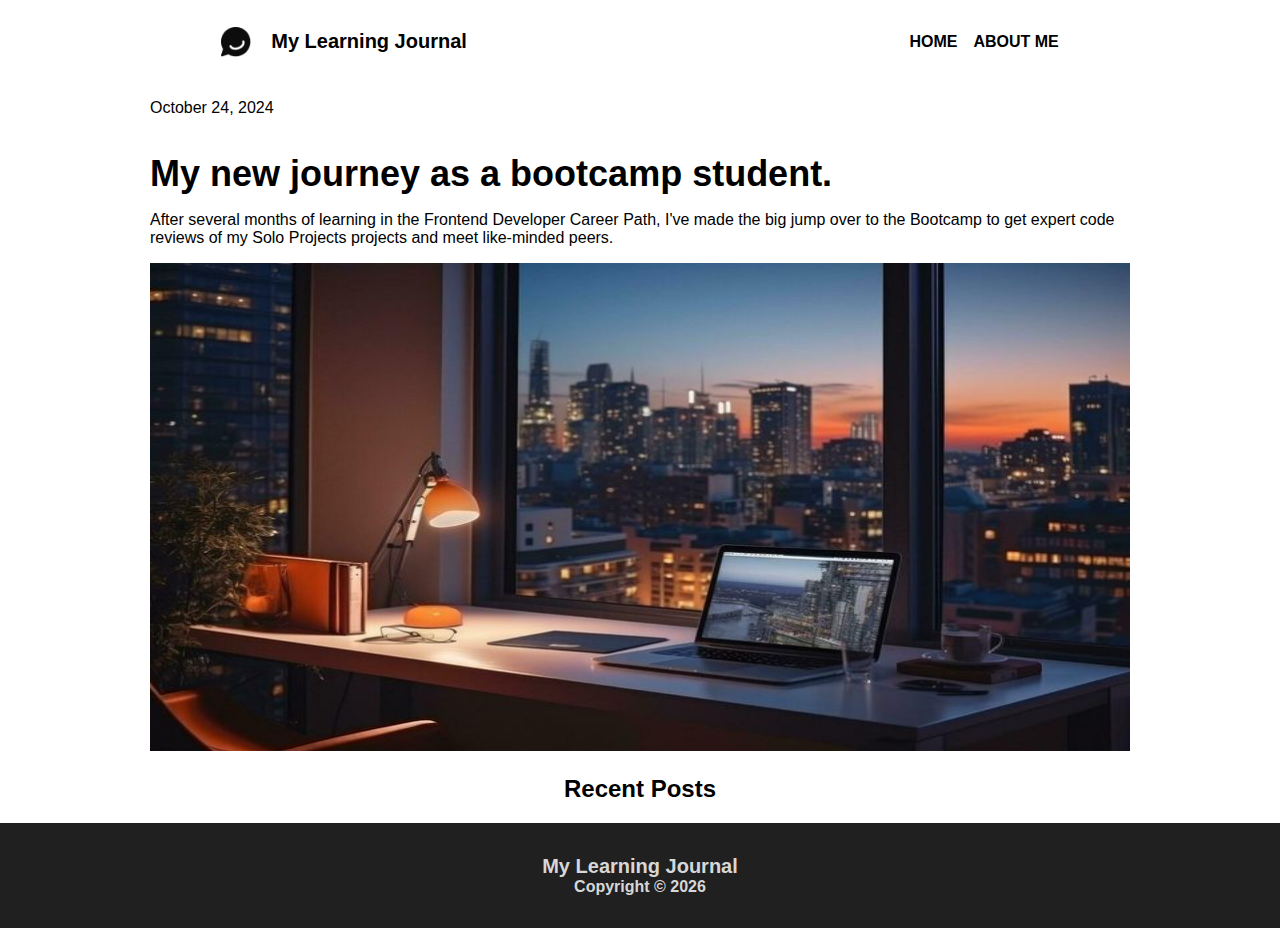
==== blog.html @ 927939cc "Linked blog posts to the blog.html page" ====
<!DOCTYPE html>
<html lang="en">
<head>
    <meta charset="UTF-8">
    <meta name="viewport" content="width=device-width, initial-scale=1.0">
    <link rel="stylesheet" href="index.css">
    <title>Full Blog Post</title>
</head>
<body >
    <header>
        <div class="title">
            <img class="message-icon" src="/images/message.png" alt="Message icon">
            <p class="spacing">My Learning Journal</p>
        </div>        
        <div class="home-about">
            <p>HOME</p>
            <P class="spacing">ABOUT ME</P>
        </div>
    </header>
    <main class="blog-main">
        <section class="blog-hero-section">
            <p class="blog-hero-date">October 24, 2024</p>
            <h1 class="blog-hero-title">My new journey as a bootcamp student.</h1>
            <p class="blog-hero-introduction">After several months of learning in the Frontend Developer Career Path, I've made the big jump over to the 
                Bootcamp to get expert code reviews of my Solo Projects projects and meet like-minded peers.
            </p>
            <img class="blog-main-image" src="/images/hero2.jpeg" alt="Image with a window view in the night time">
        </section>
        <section>
            <h2 class="recent-post-title">Recent Posts</h2>
        </section>
    </main>
    
    <footer>
        <p class="footer-title">My Learning Journal</p>
        <p class="copyright">Copyright &copy; <span id="year"></span></p>
    </footer>
    <script src="index.js" type="module"></script>
</body>
</html>
---- index.css ----
/* Universal box-sizing */
*, *::before, *::after {
    box-sizing: border-box;
}



body {
    margin: 0;
    padding: 0;
    font-family: "Roboto", sans-serif;
}

h1, p {
    margin: 0;
}

/* header section */

header,
.title, 
.home-about
 {
    display: flex;
    flex-direction: row;
    justify-content: space-around;
    align-items: center;
}

header {
    max-width: 100%;
    height: 83px;
    margin: 0 auto;
}

.title {
    font-size: 1.25rem;
    font-weight: 900;
    margin: 0;
}

.home-about {
    font-size: 1rem;
    font-weight:600;
}

.spacing {
    margin-left: 1em;
}

.message-icon{
    width: 30px;
    height: 30px; 
}
/* Main section */

main {
    margin: 0;
    padding: 0;
}

/* Hero section */
.hero-section {
    background-image: url(/images/hero2.jpeg);
    background-size: cover;
    background-repeat: no-repeat;
    height: 450px;
    margin: 0 auto;
}

.hero-title {
    color: #FFFFFF;
    font-size: 2.5rem;
    max-width: 800px;
    padding-left: 2em;
    margin: 0.5em 0;
}

.hero-section p {
    color: #FFFFFF;
    font-size: 1rem;
    max-width: 750px;
    padding-left: 5em;
}

.hero-date {
    padding-top: 15em;
}

/* blog section */

/* CSS for blog section grid */
.blog-section {
    width: 309px;
    display: grid;
    grid-template-columns: repeat(3, 1fr); 
    gap: 1.5em;
    padding: 1em;
    margin: auto;
    width: 100%;
    box-sizing: border-box ;
}

.blog {
    background-color: #f9f9f9;
    border: 1px solid #ddd;
    border-radius: 8px;
    padding: 1em;
    box-shadow: 0 4px 8px rgba(0, 0, 0, 0.1);
    margin: 1em 1em;
    cursor: pointer;
}

.blog img {
    width: 309px;
    height: 232px;
    border-radius: 5px;
}

.blog p, .blog h2 {
    margin: 0.5em 0;
    width: 309px;
}

.blog p {
    font-size: 0.875rem;
}

.blog h2 {
    font-size: 1.5rem;
    color: #141414;
}

.view-more {
    text-align: center;
    margin: 0.5em auto 2em;
    font-weight: bold;
    font-size: 0.875rem;
    color: #000000 !important;
    text-decoration: none;
}

.view-more:hover {
    color: grey;
}

.view-more:visited {
    color: #000000; 
}

/* Modal div */

.modal {
    display: none;
}


/* Footer section */

footer {
    display: flex;
    flex-direction: column;
    justify-content: center;
    text-align: center;
    height: 105px;
    background-color: #202020;
    color: #D7D7D7;
}

.footer-title {
    font-size: 1.25rem;
    font-weight: 900;
}

.copyright {
    font-size: 1rem;
    font-weight:600;
}

/* Blog.html */

.blog-main,
.blog-hero-section {
    max-width: 980px;
    margin: 1em auto;
}

.blog-main-image {
    width: 980px;
    height: 488px;
}

.blog-hero-date,
.blog-hero-introduction {
    font-size: 1rem;
}

.blog-hero-title {
    font-size: 2.25rem;
}

.blog-hero-date,
.blog-hero-title,
.blog-hero-introduction,
.blog-main-image {
    margin-top: 1em;
}

.recent-post-title {
    text-align: center;
}
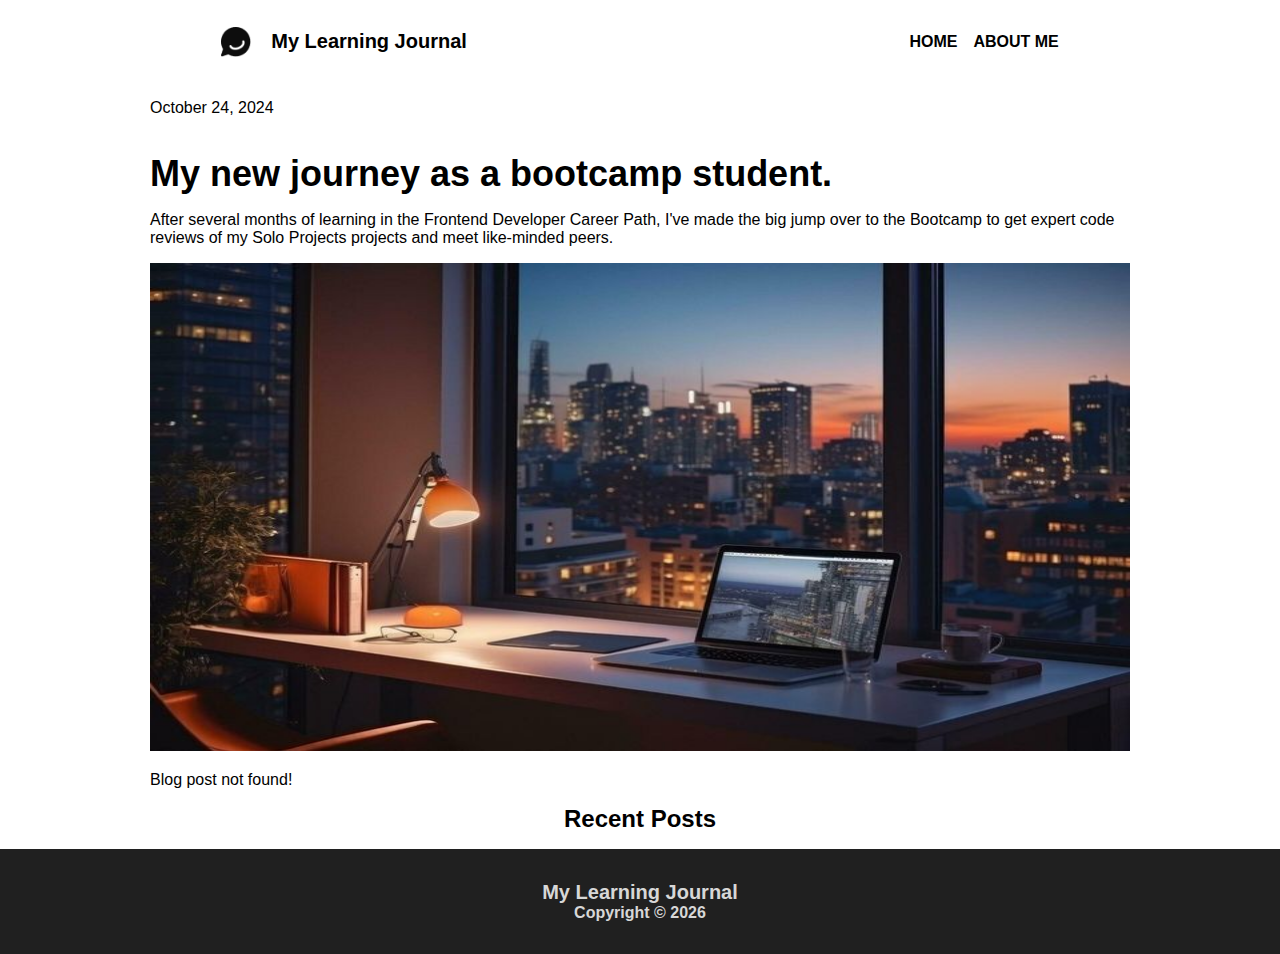
==== commit 3deb3976: "Updating the blog section of each blog in the blog.html file and index.js file" ====
--- a/blog.html
+++ b/blog.html
@@ -27,7 +27,11 @@
             <img class="blog-main-image" src="/images/hero2.jpeg" alt="Image with a window view in the night time">
         </section>
         <section>
+            <section id="full-blog-post-container" class="blog-hero-section"></section>
+        </section>
+        <section>
             <h2 class="recent-post-title">Recent Posts</h2>
+            <div class="recent-posts-container"></div>
         </section>
     </main>
     
--- a/index.css
+++ b/index.css
@@ -3,16 +3,20 @@
     box-sizing: border-box;
 }
 
-
-
 body {
     margin: 0;
     padding: 0;
     font-family: "Roboto", sans-serif;
 }
 
-h1, p {
-    margin: 0;
+h1, p, h2 {
+    margin: 0;
+}
+
+a,
+a:visited {
+    text-decoration: none;
+    color: inherit;
 }
 
 /* header section */
@@ -96,7 +100,7 @@
     grid-template-columns: repeat(3, 1fr); 
     gap: 1.5em;
     padding: 1em;
-    margin: auto;
+    margin: 0 auto;
     width: 100%;
     box-sizing: border-box ;
 }
@@ -107,8 +111,9 @@
     border-radius: 8px;
     padding: 1em;
     box-shadow: 0 4px 8px rgba(0, 0, 0, 0.1);
-    margin: 1em 1em;
+    margin: 1em auto;
     cursor: pointer;
+    width: 350px;
 }
 
 .blog img {
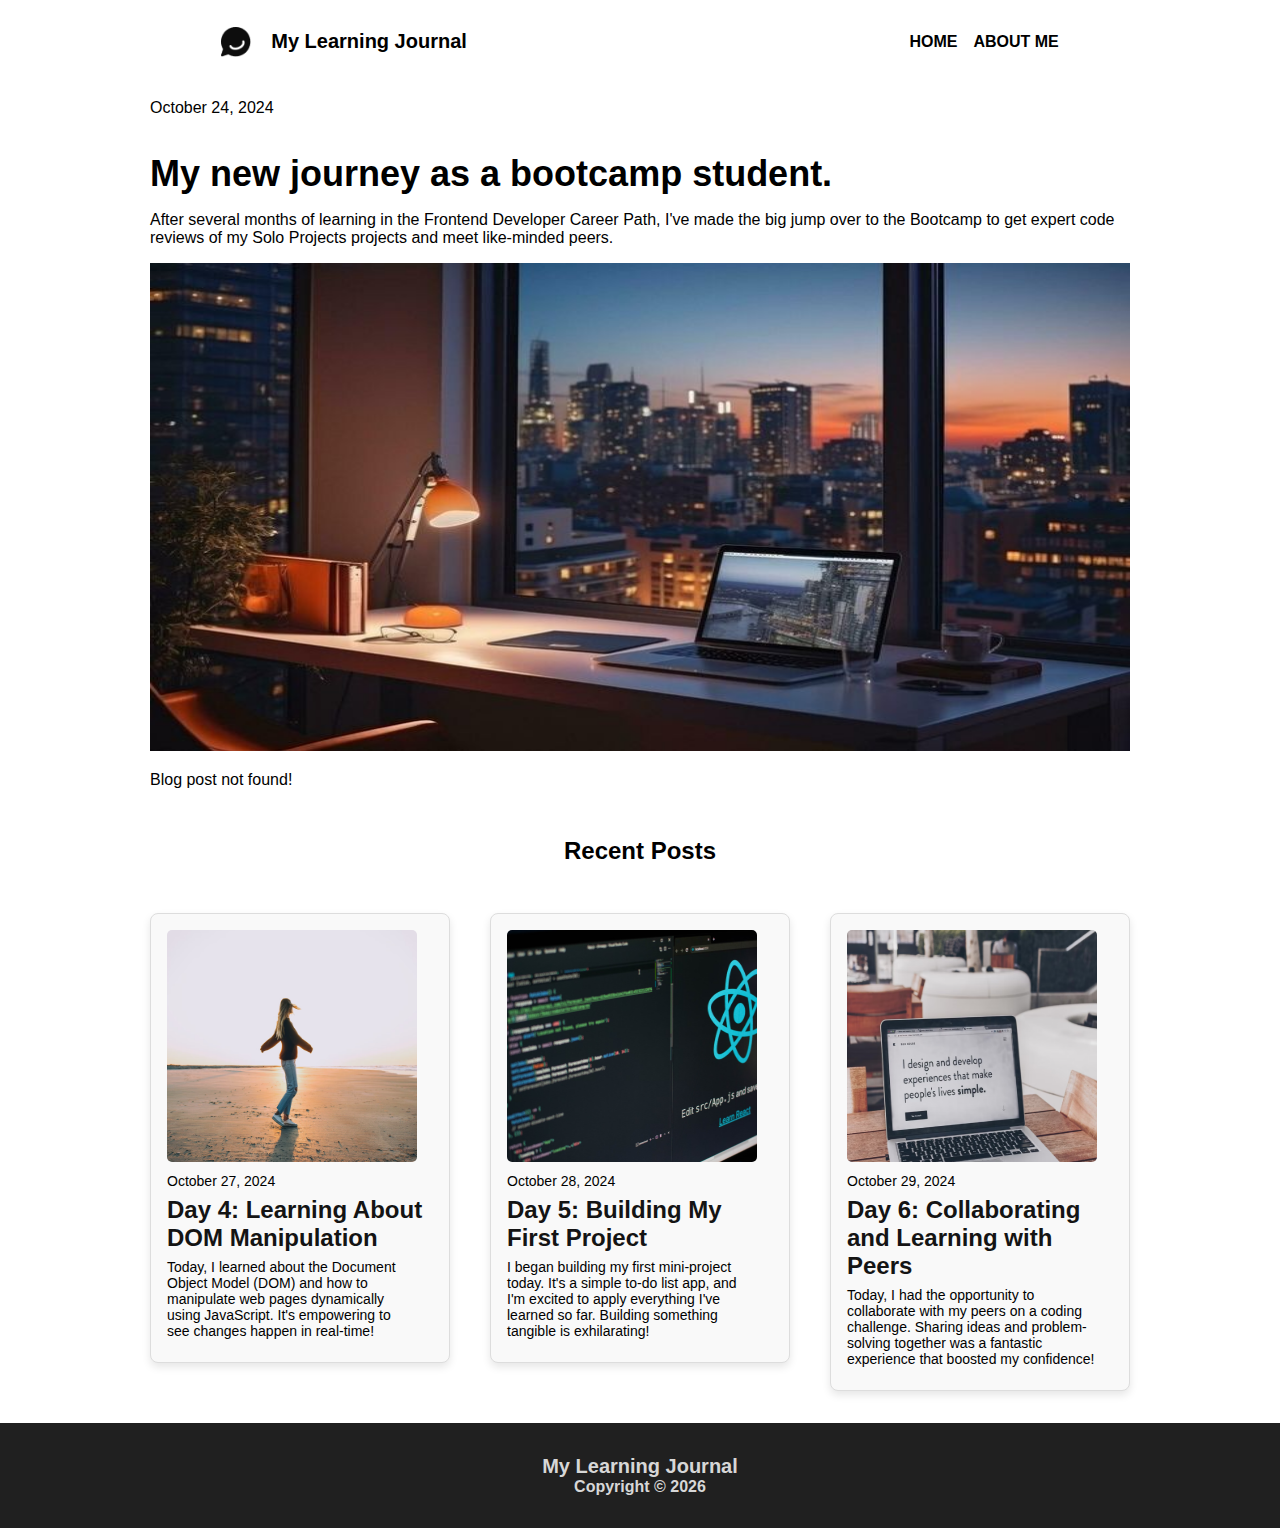
==== commit b203f3b8: "Update the index.js and the blog.html add the recent posts section" ====
--- a/blog.html
+++ b/blog.html
@@ -31,7 +31,7 @@
         </section>
         <section>
             <h2 class="recent-post-title">Recent Posts</h2>
-            <div class="recent-posts-container"></div>
+            <div id="recent-posts-container"></div>
         </section>
     </main>
     
--- a/index.css
+++ b/index.css
@@ -211,6 +211,50 @@
     margin-top: 1em;
 }
 
+.blog-post-date {
+    margin: 2em 0 ;
+}
+
 .recent-post-title {
     text-align: center;
-}
+    margin-top: 2em;
+}
+
+#recent-posts-container {
+    display: flex;
+    justify-content: space-between;
+    margin-top: 2em;
+}
+
+.recent-blog {
+    background-color: #f9f9f9;
+    border: 1px solid #ddd;
+    border-radius: 8px;
+    padding: 1em;
+    box-shadow: 0 4px 8px rgba(0, 0, 0, 0.1);
+    margin: 1em auto;
+    cursor: pointer;
+    width: 300px;
+}
+
+
+.recent-blog img {
+    width: 250px;
+    height: 232px;
+    border-radius: 5px;
+}
+
+.recent-blog p, .blog h2 {
+    margin: 0.5em 0;
+    width: 250px;
+}
+
+.recent-blog p {
+    font-size: 0.875rem;
+}
+
+.recent-blog h2 {
+    font-size: 1.5rem;
+    color: #141414;
+}
+
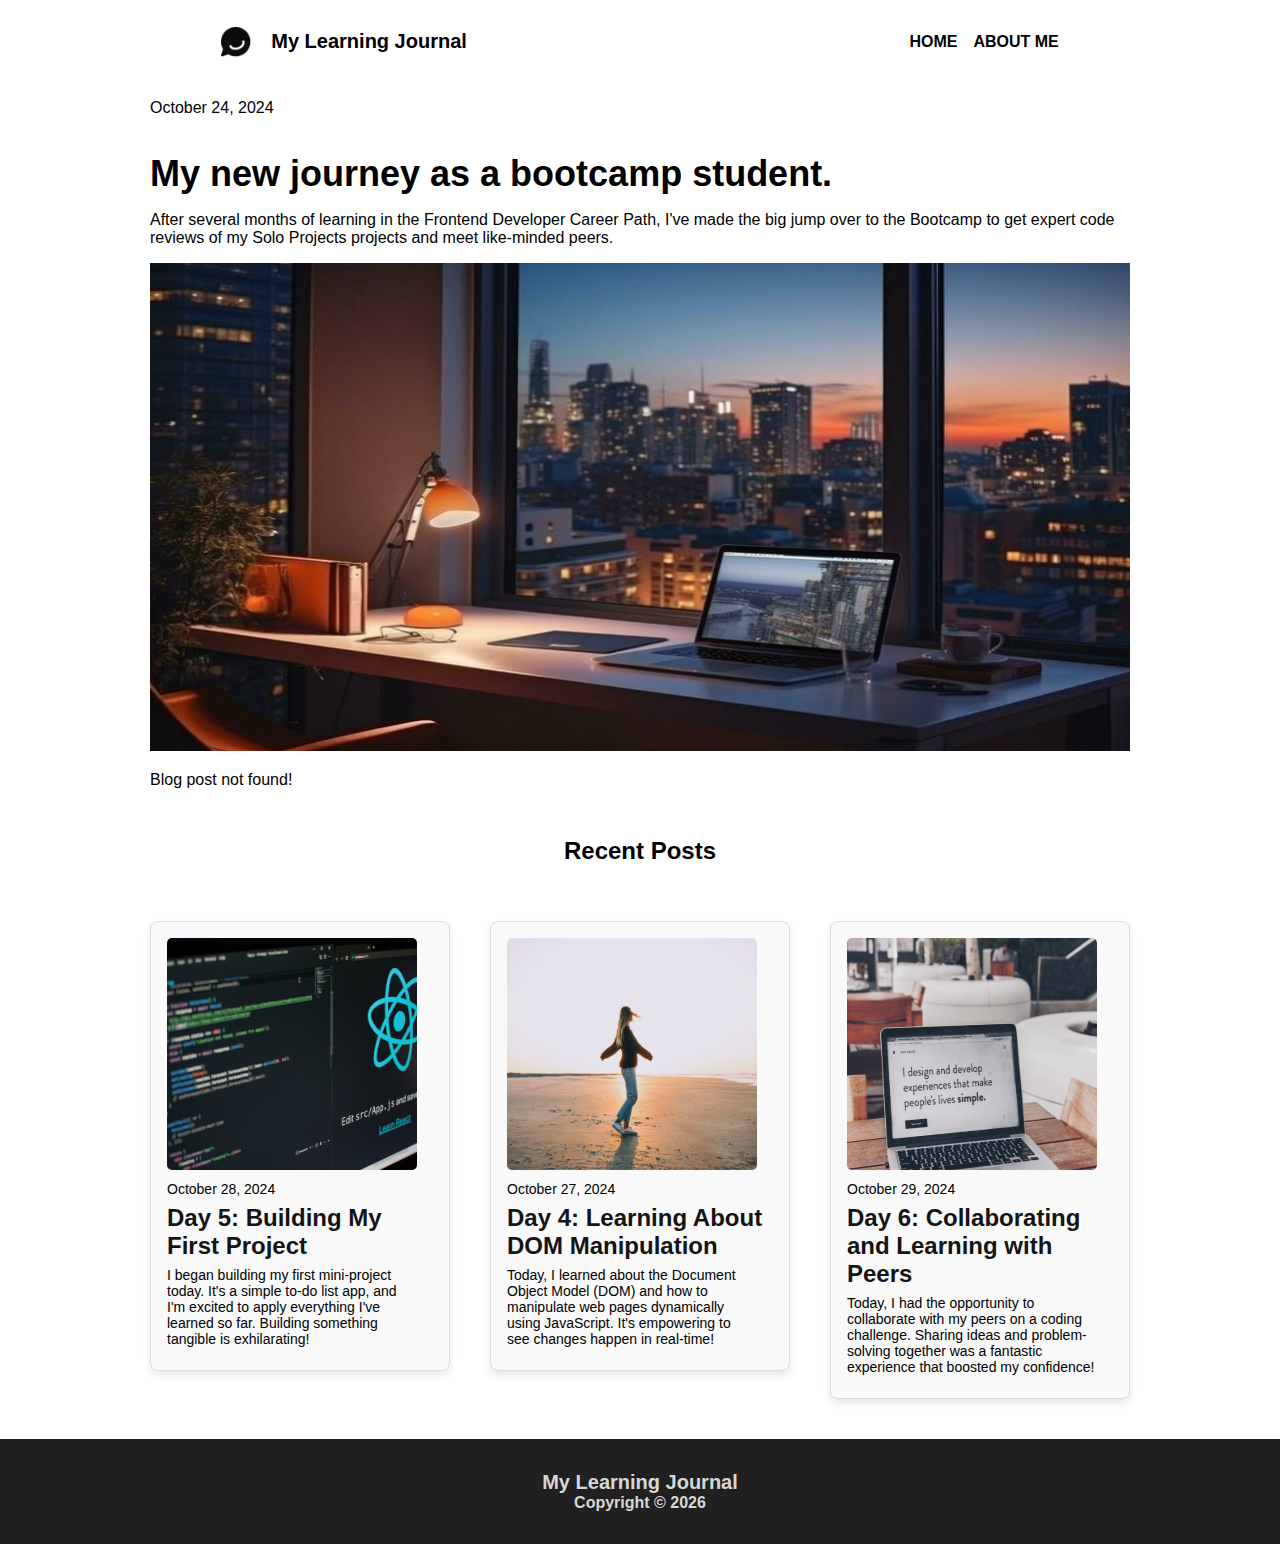
==== commit f2cc0584: "aboutme.html page" ====
--- a/blog.html
+++ b/blog.html
@@ -13,8 +13,8 @@
             <p class="spacing">My Learning Journal</p>
         </div>        
         <div class="home-about">
-            <p>HOME</p>
-            <P class="spacing">ABOUT ME</P>
+            <p><a href="index.html">HOME</a></p>
+            <P class="spacing"><a href="aboutme.html">ABOUT ME</a></P>
         </div>
     </header>
     <main class="blog-main">
--- a/index.css
+++ b/index.css
@@ -232,7 +232,7 @@
     border-radius: 8px;
     padding: 1em;
     box-shadow: 0 4px 8px rgba(0, 0, 0, 0.1);
-    margin: 1em auto;
+    margin: 1.5em auto;
     cursor: pointer;
     width: 300px;
 }
@@ -258,3 +258,52 @@
     color: #141414;
 }
 
+/* aboutme.html */
+
+.aboutme-main{
+    max-width: 980px;
+    margin: 0 auto;
+    line-height: 1.5;
+}
+
+.aboutme-image {
+    border-radius: 50%;
+    width: 182px;
+    height: 182px;
+}
+
+.aboutme-introduction-section {
+    display: flex;
+    max-height: 182px;
+    justify-content: space-between;
+}
+
+.aboutme-introduction {
+    width: 750px;
+    line-height: 1; 
+    margin-top: 2em;
+}
+
+.aboutme-introduction h1 {
+    font-size: 2.25rem;
+}
+
+.aboutme-introduction p {
+    font-size: 1rem;
+    line-height: 1.5;
+    margin-top: 1em;
+}
+
+.aboutme-introduction-section {
+    margin-bottom: 3em;
+}
+
+.aboutme-middle-section p {
+    padding: 1em 0;
+}
+
+.aboutme-middle-section {
+    line-height: 1.5;
+    margin: 0 auto;
+    padding-left: 5em;
+}